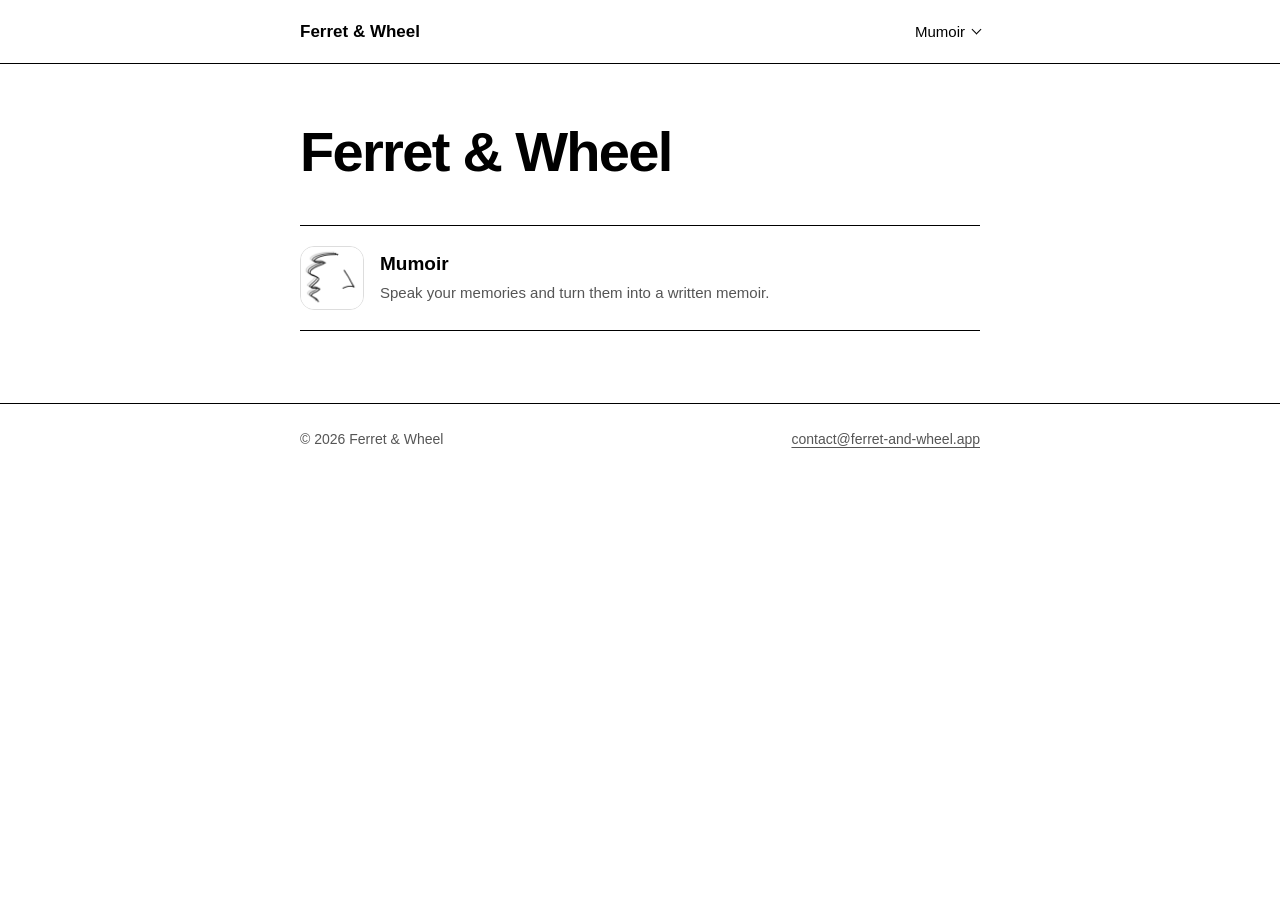
==== index.html @ 9caa5ca9 "Add Ferret & Wheel site with Mumoir pages Studio landing page plus Mumoir about, support and privacy" ====
<!doctype html>
<html lang="en">
<head>
  <meta charset="utf-8">
  <meta name="viewport" content="width=device-width, initial-scale=1">
  <title>Ferret &amp; Wheel</title>
  <meta name="description" content="Apps by Ferret &amp; Wheel.">
  <link rel="stylesheet" href="/assets/style.css">
  <script src="/assets/menu.js" defer></script>
</head>
<body>
  <header class="site">
    <div class="wrap">
      <a class="brand" href="/">Ferret &amp; Wheel</a>
      <nav>
        <details class="menu">
          <summary>Mumoir</summary>
          <ul>
            <li><a href="/mumoir/">About</a></li>
            <li><a href="/mumoir/support/">Support</a></li>
            <li><a href="/mumoir/privacy/">Privacy</a></li>
          </ul>
        </details>
      </nav>
    </div>
  </header>

  <main>
    <div class="wrap">
      <h1>Ferret &amp; Wheel</h1>

      <a class="app-card" href="/mumoir/">
        <img src="/assets/mumoir-icon.png" alt="">
        <div>
          <strong>Mumoir</strong>
          <span>Speak your memories and turn them into a written memoir.</span>
        </div>
      </a>
    </div>
  </main>

  <footer class="site">
    <div class="wrap">
      <span>© 2026 Ferret &amp; Wheel</span>
      <a href="mailto:contact@ferret-and-wheel.app">contact@ferret-and-wheel.app</a>
    </div>
  </footer>
</body>
</html>
---- assets/style.css ----
:root {
  --bg: #ffffff;
  --text: #000000;
  --muted: #555555;
  --line: #000000;
  --soft-line: #dddddd;
  --font: "Helvetica Neue", Helvetica, Arial, sans-serif;
  color-scheme: light dark;
}

@media (prefers-color-scheme: dark) {
  :root {
    --bg: #000000;
    --text: #ffffff;
    --muted: #aaaaaa;
    --line: #ffffff;
    --soft-line: #333333;
  }
}

* { box-sizing: border-box; }

html { -webkit-text-size-adjust: 100%; }

body {
  margin: 0;
  background: var(--bg);
  color: var(--text);
  font: 17px/1.6 var(--font);
}

a { color: var(--text); text-underline-offset: 3px; }

.wrap {
  max-width: 720px;
  margin: 0 auto;
  padding: 0 20px;
}

header.site {
  padding: 18px 0;
  border-bottom: 1px solid var(--line);
}

header.site .wrap {
  display: flex;
  justify-content: space-between;
  align-items: center;
  gap: 16px;
  flex-wrap: wrap;
}

header.site a.brand {
  color: var(--text);
  text-decoration: none;
  font-weight: 700;
}

header.site nav { display: flex; gap: 18px; font-size: 15px; }

/* App menu: a <details> dropdown, so it works on tap and keyboard without JS. */
.menu { position: relative; }

.menu summary {
  display: flex;
  align-items: center;
  gap: 8px;
  cursor: pointer;
  list-style: none;
  user-select: none;
}

.menu summary::-webkit-details-marker { display: none; }

.menu summary::after {
  content: "";
  width: 6px;
  height: 6px;
  border-right: 1.5px solid currentColor;
  border-bottom: 1.5px solid currentColor;
  transform: translateY(-2px) rotate(45deg);
  transition: transform 0.15s;
}

.menu[open] summary::after { transform: translateY(1px) rotate(-135deg); }

.menu ul {
  position: absolute;
  right: 0;
  top: calc(100% + 12px);
  z-index: 10;
  min-width: 160px;
  margin: 0;
  padding: 6px 0;
  list-style: none;
  background: var(--bg);
  border: 1px solid var(--line);
}

.menu ul a {
  display: block;
  padding: 8px 16px;
  color: var(--text);
  text-decoration: none;
}

.menu ul a:hover { background: var(--text); color: var(--bg); }
.menu ul a[aria-current] { font-weight: 700; }

main { padding: 56px 0 72px; }

h1, h2, h3 { font-weight: 700; line-height: 1.15; letter-spacing: -0.01em; }
h1 { font-size: clamp(36px, 7vw, 56px); margin: 0 0 12px; letter-spacing: -0.03em; }
h2 { font-size: 24px; margin: 48px 0 8px; }
h3 { font-size: 18px; margin: 28px 0 4px; }

.lede { font-size: 20px; color: var(--muted); margin: 0 0 28px; }
.meta { color: var(--muted); font-size: 15px; }

.hero { text-align: center; padding: 8px 0 24px; }
.hero img.icon {
  width: 160px;
  height: 160px;
  border-radius: 36px;
  border: 1px solid var(--soft-line);
  margin-bottom: 28px;
}

.badge {
  display: inline-block;
  border: 1px solid var(--line);
  padding: 8px 18px;
  border-radius: 999px;
  font-size: 15px;
}

.features {
  display: grid;
  grid-template-columns: repeat(auto-fit, minmax(200px, 1fr));
  gap: 0;
  margin: 56px 0 0;
  padding: 0;
  list-style: none;
  border-top: 1px solid var(--line);
}

.features li {
  padding: 20px 20px 24px 0;
  border-bottom: 1px solid var(--soft-line);
}

.features h3 { margin: 0 0 6px; font-size: 17px; }
.features p { margin: 0; color: var(--muted); font-size: 15px; }

.app-card {
  display: flex;
  align-items: center;
  gap: 16px;
  margin-top: 40px;
  padding: 20px 0;
  border-top: 1px solid var(--line);
  border-bottom: 1px solid var(--line);
  color: var(--text);
  text-decoration: none;
}

.app-card img { width: 64px; height: 64px; border-radius: 14px; border: 1px solid var(--soft-line); }
.app-card strong { display: block; font-size: 19px; }
.app-card span { color: var(--muted); font-size: 15px; }

.summary {
  border: 1px solid var(--line);
  padding: 16px 20px;
  margin: 24px 0;
}

.summary ul { margin: 0; padding-left: 20px; }

footer.site {
  border-top: 1px solid var(--line);
  padding: 24px 0 40px;
  color: var(--muted);
  font-size: 14px;
}

footer.site .wrap { display: flex; justify-content: space-between; gap: 16px; flex-wrap: wrap; }
footer.site a { color: var(--muted); }
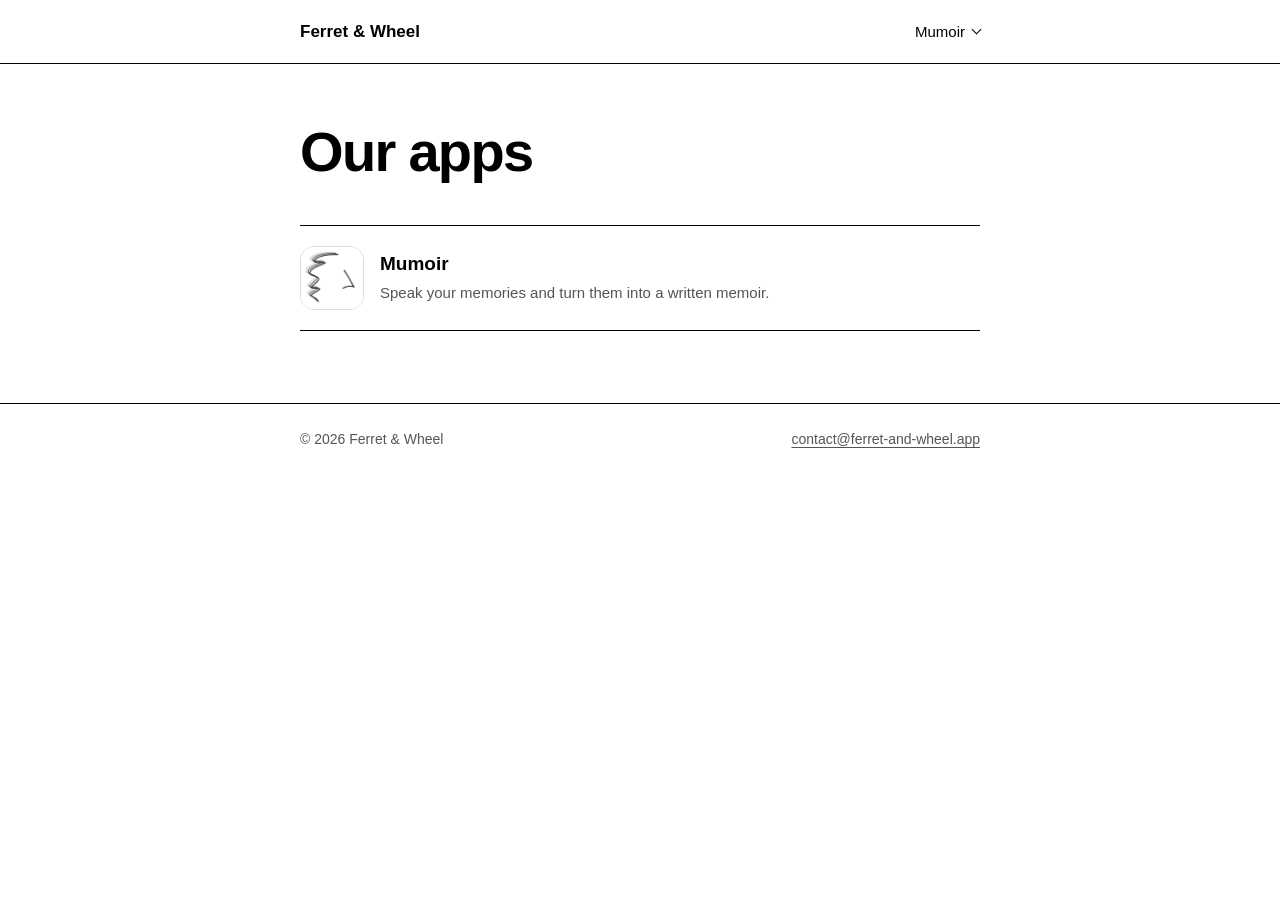
==== commit 7c5b76d5: "Title the landing page "Our apps" The header already names the studio, so the heading no longer repe" ====
--- a/index.html
+++ b/index.html
@@ -27,7 +27,7 @@
 
   <main>
     <div class="wrap">
-      <h1>Ferret &amp; Wheel</h1>
+      <h1>Our apps</h1>
 
       <a class="app-card" href="/mumoir/">
         <img src="/assets/mumoir-icon.png" alt="">
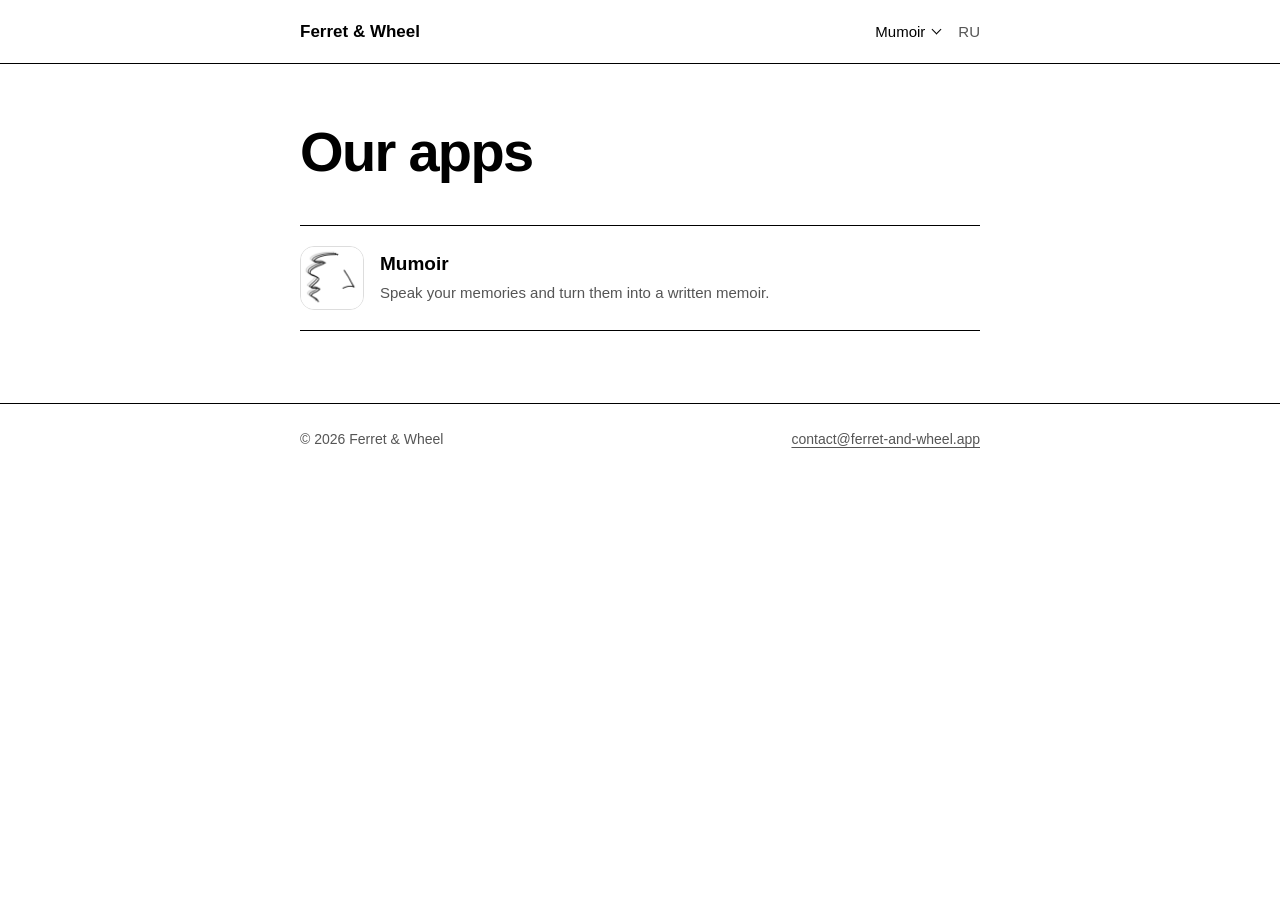
==== commit 157e2b20: "Add Russian version of the site Mirrors every page under /ru/, with an EN/RU switch in the header th" ====
--- a/index.html
+++ b/index.html
@@ -7,6 +7,9 @@
   <meta name="description" content="Apps by Ferret &amp; Wheel.">
   <link rel="stylesheet" href="/assets/style.css">
   <script src="/assets/menu.js" defer></script>
+  <link rel="alternate" hreflang="en" href="https://ferret-and-wheel.app/">
+  <link rel="alternate" hreflang="ru" href="https://ferret-and-wheel.app/ru/">
+  <link rel="alternate" hreflang="x-default" href="https://ferret-and-wheel.app/">
 </head>
 <body>
   <header class="site">
@@ -21,6 +24,7 @@
             <li><a href="/mumoir/privacy/">Privacy</a></li>
           </ul>
         </details>
+        <a class="lang" href="/ru/" hreflang="ru" lang="ru">RU</a>
       </nav>
     </div>
   </header>
--- a/assets/style.css
+++ b/assets/style.css
@@ -56,7 +56,10 @@
   font-weight: 700;
 }
 
-header.site nav { display: flex; gap: 18px; font-size: 15px; }
+header.site nav { display: flex; align-items: center; gap: 18px; font-size: 15px; }
+
+header.site nav a.lang { color: var(--muted); text-decoration: none; }
+header.site nav a.lang:hover { color: var(--text); }
 
 /* App menu: a <details> dropdown, so it works on tap and keyboard without JS. */
 .menu { position: relative; }
